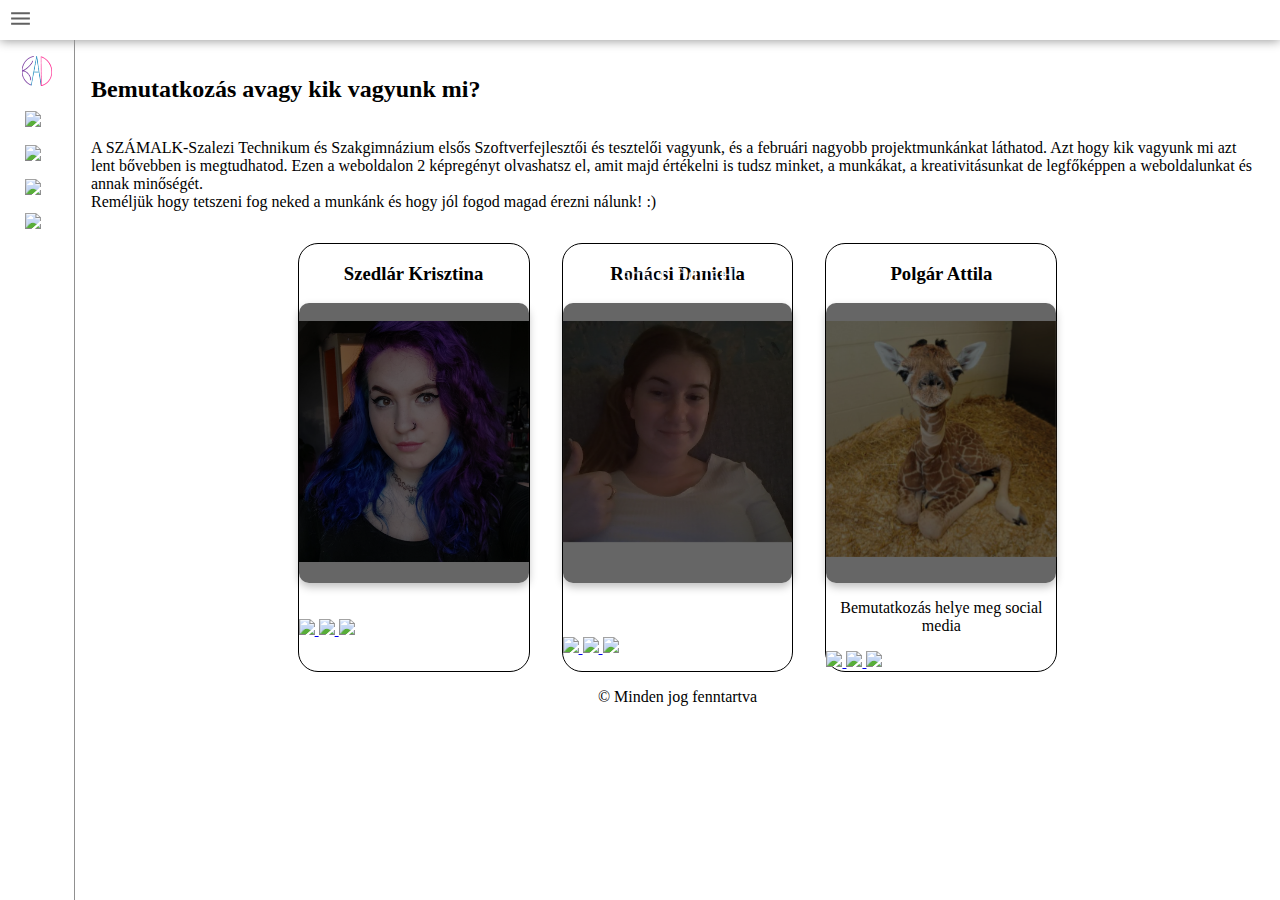
==== index.html @ f08a766b "f" ====
<!DOCTYPE html>
<html lang="hu">
  <head>
    <meta charset="UTF-8" />
    <meta http-equiv="X-UA-Compatible" content="IE=edge" />
    <meta name="viewport" content="width=device-width, initial-scale=1.0" />
    <link rel="stylesheet" href="navbar.css" />
    <script src="navbar.js" defer></script>
    <title>K & A & D</title>
    <link rel="stylesheet" href="kepregeny_flex.css" />
    <link rel="icon" href="kepek/logo.ico" />
  </head>

  <body>
    <header class="header">
      <button class="menu-icon-btn" data-menu-icon-btn>
        <svg
          viewbox="0 0 24 24"
          preserveaspectratio="xMidYMid meet"
          focusable="false"
          class="menu-icon"
        >
          <g><path d="M3 18h18v-2H3v2zm0-5h18v-2H3v2zm0-7v2h18V6H3z"></path></g>
        </svg>
      </button>
    </header>
    <div class="navbar">
      <nav class="sidebar" data-sidebar>
        <div class="top-sidebar">
          <a href="index.html" class="channel-logo"
            ><img src="kepek/logo.png" alt="Channel Logo"
          /></a>
          <div class="hidden-sidebar your-channel">K & A & D</div>
          <div class="hidden-sidebar channel-name">Képregény</div>
        </div>
        <div class="middle-sidebar">
          <ul class="sidebar-list">
            <li class="sidebar-list-item active">
              <a href="index.html" class="sidebar-link">
                <img
                  src="https://img.icons8.com/glyph-neue/30/000000/home.png"
                />
                <div class="hidden-sidebar">Főoldal</div>
              </a>
            </li>
            <li class="sidebar-list-item">
              <a href="kepregeny1.html" class="sidebar-link">
                <img
                  src="https://img.icons8.com/small/30/000000/comic-book.png"
                />
                <div class="hidden-sidebar">Képregény 1</div>
              </a>
            </li>
            <li class="sidebar-list-item">
              <a href="kepregeny2.html" class="sidebar-link">
                <img
                  src="https://img.icons8.com/ios-glyphs/30/000000/comic-book.png"
                />
                <div class="hidden-sidebar">Képregény 2</div>
              </a>
            </li>
            <li class="sidebar-list-item">
              <a href="urlap.html" class="sidebar-link">
                <img src="https://img.icons8.com/ios/30/000000/form.png" />
                <div class="hidden-sidebar">Űrlap</div>
              </a>
            </li>
          </ul>
        </div>
      </nav>
      <main class="content">
        <article>
          <section class="bemutatkozas">
            <h2>Bemutatkozás avagy kik vagyunk mi?</h2>
            <p>
              A SZÁMALK-Szalezi Technikum és Szakgimnázium elsős
              Szoftverfejlesztői és tesztelői vagyunk, és a februári nagyobb
              projektmunkánkat láthatod. Azt hogy kik vagyunk mi azt lent
              bővebben is megtudhatod. Ezen a weboldalon 2 képregényt olvashatsz
              el, amit majd értékelni is tudsz minket, a munkákat, a
              kreativitásunkat de legfőképpen a weboldalunkat és annak
              minőségét.
              <br />Reméljük hogy tetszeni fog neked a munkánk és hogy jól fogod
              magad érezni nálunk! :)
            </p>
          </section>
          <div class="wrapper">
            <div class="cols">
              <div class="col">
                <h3>Szedlár Krisztina</h3>
                <div class="container">
                  <div class="front">
                    <img
                      src="kepek/me.jpg"
                      alt=""
                      class="responsive"
                      style="width: 270px; height: auto; margin-top: 18px"
                    />
                  </div>
                  <div class="back">
                    <div class="inner">
                      <p>
                        Helló, a nevem Kriszti, 21 éves vagyok és szoftver
                        fejlesztő és tesztelőnek tanulok jelenleg.Lent vannak a
                        linkek a közösségi felületeimhez ha szeretnél jobban
                        megismerni ;)
                      </p>
                    </div>
                  </div>
                </div>
                <br /><br />
                <a
                  href="https://www.facebook.com/kriszti.szedlar"
                  target="blank"
                >
                  <img
                    src="https://img.icons8.com/ios/50/000000/facebook-new.png"
                  />
                </a>
                <a href="https://www.instagram.com/klittina/" target="blank">
                  <img
                    src="https://img.icons8.com/ios/50/000000/instagram-new--v1.png"
                  />
                </a>
                <a href="https://github.com/Klittina" target="blank">
                  <img
                    src="https://img.icons8.com/ios/50/000000/github--v1.png"
                  />
                </a>
              </div>
              <div class="col">
                <h3>Rohácsi Daniella</h3>
                <div class="container">
                  <div class="front">
                    <img
                      src="kepek/dana.jpg"
                      alt="dana"
                      class="responsive"
                      style="width: 270px; height: auto; margin-top: 18px"
                    />
                  </div>
                  <div class="back">
                    <div class="inner">
                      <p>
                        Halihó, Dana vagyok, 19 éves, éppen programozást
                        tanulok, amibe beletartozik a webprogramozás is, amit
                        kifejezetten kedvelek. A GitHub profilomon meg tudjátok
                        nézni a korábbi munkáimat.
                      </p>
                    </div>
                  </div>
                </div>
                <br /><br /><br />
                <a href="https://www.facebook.com/rohacsidana" target="blank">
                  <img
                    src="https://img.icons8.com/ios/50/000000/facebook-new.png"
                  />
                </a>
                <a href="https://www.instagram.com/rohacsidana/" target="blank">
                  <img
                    src="https://img.icons8.com/ios/50/000000/instagram-new--v1.png"
                  />
                </a>
                <a href="https://github.com/rohacsidana" target="blank">
                  <img
                    src="https://img.icons8.com/ios/50/000000/github--v1.png"
                  />
                </a>
              </div>
              <div class="col">
                <h3>Polgár Attila</h3>
                <div class="container">
                  <div class="front">
                    <img
                      src="kepek/cute-baby-animals-2.jpg"
                      alt=""
                      class="responsive"
                      style="width: 270px; height: auto; margin-top: 18px"
                    />
                  </div>
                  <div class="back">
                    <div class="inner">
                      <p>Rövid bemutatkozás</p>
                    </div>
                  </div>
                </div>
                <p>Bemutatkozás helye meg social media</p>
                <a href="https://www.facebook.com/atti.polgar.7" target="blank">
                  <img
                    src="https://img.icons8.com/ios/50/000000/facebook-new.png"
                  />
                </a>
                <a href="https://www.instagram.com/attika19195/" target="blank">
                  <img
                    src="https://img.icons8.com/ios/50/000000/instagram-new--v1.png"
                  />
                </a>
                <a href="https://github.com/Klittina" target="blank">
                  <img
                    src="https://img.icons8.com/ios/50/000000/github--v1.png"
                  />
                </a>
              </div>
            </div>
          </div>
        </article>

        <footer>&copy; Minden jog fenntartva</footer>
      </main>
    </div>
  </body>
</html>
---- navbar.css ----
body {
    margin: 0;
}

*,
*::before,
*::after {
    box-sizing: border-box;
}

 :root {
    --accent-color: rgb(204, 0, 0);
    --lightest-gray: rgb(244, 244, 244);
    --light-gray: rgb(144, 144, 144);
    --medium-gray: rgb(96, 96, 96);
    --dark-gray: rgb(13, 13, 13);
    --header-height: 40px;
    --animation-duration: 200ms;
    --animation-timing-curve: ease-in-out;
}

.header {
    display: flex;
    align-items: center;
    position: sticky;
    top: 0;
    background-color: white;
    box-shadow: 0 1px 10px 0 rgba(0, 0, 0, .4);
    padding: 0 .5rem;
    height: var(--header-height);
}

.menu-icon-btn {
    background: none;
    border: none;
    padding: 0;
}

.menu-icon {
    width: 25px;
    height: 25px;
    fill: var(--medium-gray);
    cursor: pointer;
}

.menu-icon:hover {
    fill: var(--dark-gray);
}

.sidebar {
    flex-shrink: 0;
    overflow: hidden;
    width: 75px;
    border-right: 1px solid var(--light-gray);
    display: flex;
    flex-direction: column;
    height: calc(100vh - var(--header-height));
    padding-top: 1rem;
    align-items: center;
    justify-content: stretch;
    transition: width var(--animation-duration) var(--animation-timing-curve);
    position: sticky;
    left: 0;
    top: var(--header-height);
}

.sidebar .hidden-sidebar {
    opacity: 0;
    width: 0;
    transition: opacity var(--animation-duration) var(--animation-timing-curve);
}

.sidebar.open .hidden-sidebar {
    width: 100%;
    height: auto;
    opacity: 1;
}

.sidebar .top-sidebar {
    display: flex;
    flex-direction: column;
    align-items: center;
}

.sidebar .channel-logo {
    display: block;
    width: 30px;
    height: 30px;
    transition: var(--animation-duration) var(--animation-timing-curve);
}

.sidebar.open .channel-logo {
    width: 90px;
    height: 90px;
}

.sidebar .channel-logo>img {
    width: 100%;
    height: 100%;
}

.middle-sidebar {
    overflow-y: auto;
    overflow-x: hidden;
    flex-grow: 1;
    margin: 1rem 0;
}

.middle-sidebar,
.bottom-sidebar {
    width: 100%;
}

.navbar {
    display: flex;
}

.content {
    margin: 1rem;
}

.sidebar-list {
    margin: 0;
    padding: 0;
    display: flex;
    flex-direction: column;
    align-items: center;
    list-style: none;
}

.sidebar.open .sidebar-link {
    justify-content: flex-start;
}

.sidebar-icon {
    width: 25px;
    height: 25px;
    flex-shrink: 0;
}

.sidebar-list .hidden-sidebar {
    margin-left: 1.5rem;
    white-space: nowrap;
}

.sidebar-link {
    display: flex;
    width: 100%;
    padding: .5rem 0;
    color: var(--light-gray);
    text-decoration: none;
    align-items: center;
    padding-left: 25px;
}

.sidebar-list-item {
    position: relative;
    width: 100%;
    fill: var(--light-gray);
}

.sidebar-list-item:hover {
    background-color: var(--lightest-gray);
}

.sidebar.open {
    width: 200px;
}

.your-channel {
    color: var(--dark-gray);
    font-size: .75rem;
    font-weight: bold;
    margin-bottom: .15rem;
    margin-top: .5rem;
}

.channel-name {
    color: var(--medium-gray);
    font-size: .75rem;
}

.sidebar .top-sidebar {
    height: 30px;
    transition: height var(--animation-duration) var(--animation-timing-curve);
}

.sidebar.open .top-sidebar {
    height: 125px;
}

.sidebar .top-sidebar .hidden-sidebar {
    text-align: center;
    width: 100%;
}
---- kepregeny_flex.css ----
.bemutatkozas {
    display: flex;
    flex-direction: column;
}

.wrapper {
    width: 90%;
    margin: 0 auto;
    max-width: 80rem;
}

.cols {
    display: -webkit-box;
    display: -ms-flexbox;
    display: flex;
    -ms-flex-wrap: wrap;
    flex-wrap: wrap;
    -webkit-box-pack: center;
    -ms-flex-pack: center;
    justify-content: center;
}

.col {
    width: calc(25% - 2rem);
    margin: 1rem;
    cursor: pointer;
    border-left: 3px;
    border-right: 3px;
    border: 1px solid black;
    border-radius: 20px;
}

.col h3 {
    text-align: center;
}

.col p {
    text-align: center;
}

.container {
    -webkit-transform-style: preserve-3d;
    transform-style: preserve-3d;
    -webkit-perspective: 1000px;
    perspective: 1000px;
    text-decoration: none;
}

.responsive {
    max-inline-size: 100%;
    block-size: auto;
}

.front,
.back {
    background-size: cover;
    box-shadow: 0 4px 8px 0 rgba(0, 0, 0, 0.25);
    border-radius: 10px;
    background-position: center;
    -webkit-transition: -webkit-transform .7s cubic-bezier(0.4, 0.2, 0.2, 1);
    transition: -webkit-transform .7s cubic-bezier(0.4, 0.2, 0.2, 1);
    -o-transition: transform .7s cubic-bezier(0.4, 0.2, 0.2, 1);
    transition: transform .7s cubic-bezier(0.4, 0.2, 0.2, 1);
    transition: transform .7s cubic-bezier(0.4, 0.2, 0.2, 1), -webkit-transform .7s cubic-bezier(0.4, 0.2, 0.2, 1);
    -webkit-backface-visibility: hidden;
    backface-visibility: hidden;
    text-align: center;
    min-height: 280px;
    height: auto;
    border-radius: 10px;
    color: #fff;
    font-size: 1.5rem;
    text-decoration: none;
}

.back {
    background: #cedce7;
    background: -webkit-linear-gradient(45deg, #cedce7 0%, #596a72 100%);
    background: -o-linear-gradient(45deg, #cedce7 0%, #596a72 100%);
    background: linear-gradient(45deg, #cedce7 0%, #596a72 100%);
    text-decoration: none;
}

.front:after {
    position: absolute;
    top: 0;
    left: 0;
    z-index: 1;
    width: 100%;
    height: 100%;
    content: '';
    display: block;
    opacity: .6;
    background-color: #000;
    -webkit-backface-visibility: hidden;
    backface-visibility: hidden;
    border-radius: 10px;
    text-decoration: none;
}

.container:hover .front,
.container:hover .back {
    -webkit-transition: -webkit-transform .7s cubic-bezier(0.4, 0.2, 0.2, 1);
    transition: -webkit-transform .7s cubic-bezier(0.4, 0.2, 0.2, 1);
    -o-transition: transform .7s cubic-bezier(0.4, 0.2, 0.2, 1);
    transition: transform .7s cubic-bezier(0.4, 0.2, 0.2, 1);
    transition: transform .7s cubic-bezier(0.4, 0.2, 0.2, 1), -webkit-transform .7s cubic-bezier(0.4, 0.2, 0.2, 1);
    text-decoration: none;
}

.back {
    position: absolute;
    top: 0;
    left: 0;
    width: 100%;
}

.inner {
    -webkit-transform: translateY(-50%) translateZ(60px) scale(0.94);
    transform: translateY(-50%) translateZ(60px) scale(0.94);
    top: 50%;
    position: absolute;
    left: 0;
    width: 100%;
    padding: 2rem;
    -webkit-box-sizing: border-box;
    box-sizing: border-box;
    outline: 1px solid transparent;
    -webkit-perspective: inherit;
    perspective: inherit;
    z-index: 2;
}

.container .back {
    -webkit-transform: rotateY(180deg);
    transform: rotateY(180deg);
    -webkit-transform-style: preserve-3d;
    transform-style: preserve-3d;
}

.container .front {
    -webkit-transform: rotateY(0deg);
    transform: rotateY(0deg);
    -webkit-transform-style: preserve-3d;
    transform-style: preserve-3d;
}

.container:hover .back {
    -webkit-transform: rotateY(0deg);
    transform: rotateY(0deg);
    -webkit-transform-style: preserve-3d;
    transform-style: preserve-3d;
}

.container:hover .front {
    -webkit-transform: rotateY(-180deg);
    transform: rotateY(-180deg);
    -webkit-transform-style: preserve-3d;
    transform-style: preserve-3d;
}

.front .inner p {
    font-size: 2rem;
    margin-bottom: 2rem;
    position: relative;
}

.front .inner p:after {
    content: '';
    width: 4rem;
    height: 2px;
    position: absolute;
    background: #C6D4DF;
    display: block;
    left: 0;
    right: 0;
    margin: 0 auto;
    bottom: -.75rem;
}

footer {
    text-align: center;
}

@media screen and (max-width: 64rem) {
    .col {
        width: calc(33.333333% - 2rem);
    }
}

@media screen and (max-width: 48rem) {
    .col {
        width: calc(50% - 2rem);
    }
}

@media screen and (max-width: 32rem) {
    .col {
        width: 100%;
        margin: 0 0 2rem 0;
    }
}
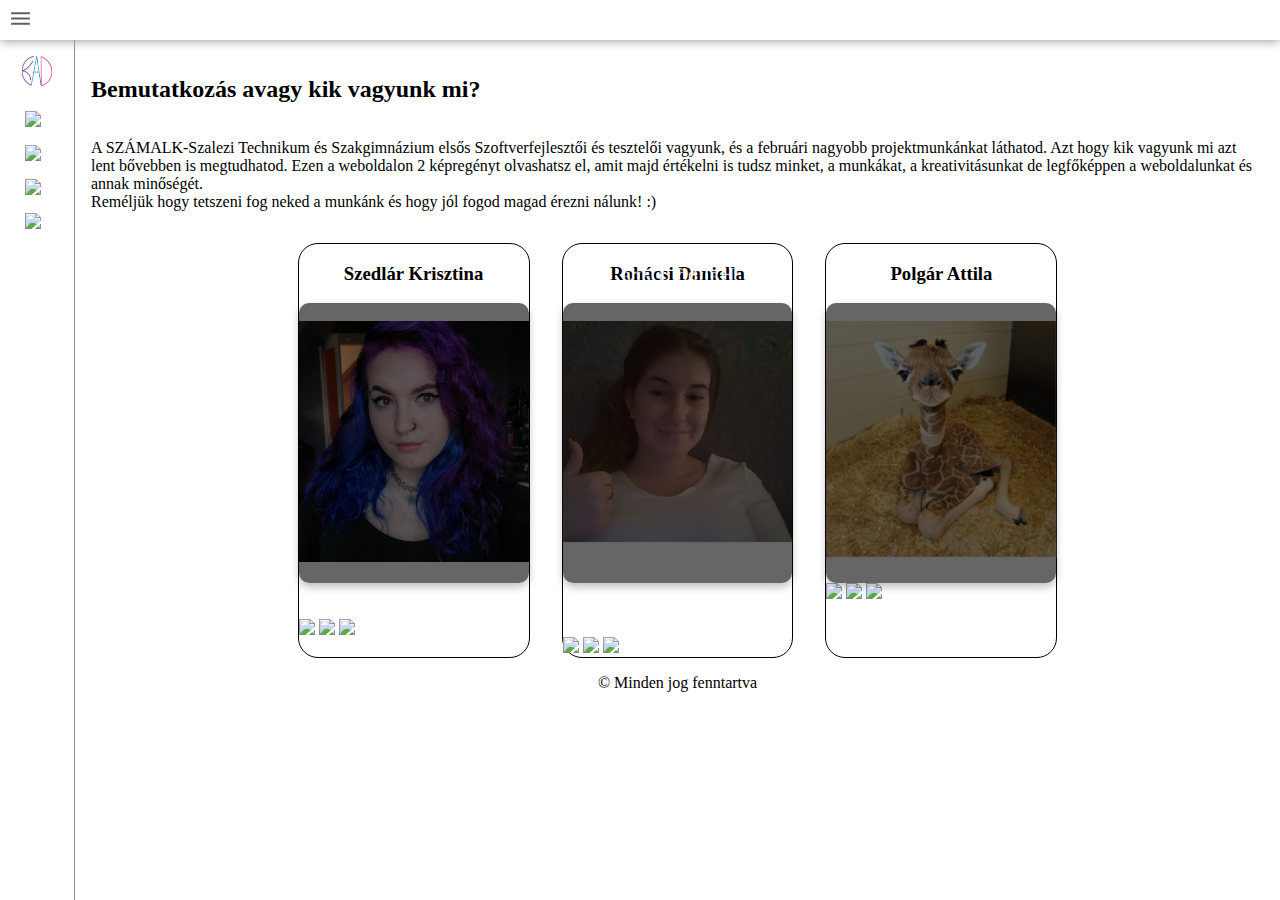
==== commit 4e94311b: "gggg" ====
--- a/index.html
+++ b/index.html
@@ -184,7 +184,7 @@
                     </div>
                   </div>
                 </div>
-                <p>Bemutatkozás helye meg social media</p>
+
                 <a href="https://www.facebook.com/atti.polgar.7" target="blank">
                   <img
                     src="https://img.icons8.com/ios/50/000000/facebook-new.png"
--- a/kepregeny_flex.css
+++ b/kepregeny_flex.css
@@ -199,4 +199,7 @@
         width: 100%;
         margin: 0 0 2rem 0;
     }
+}
+.wrapper a{
+    text-decoration: none;
 }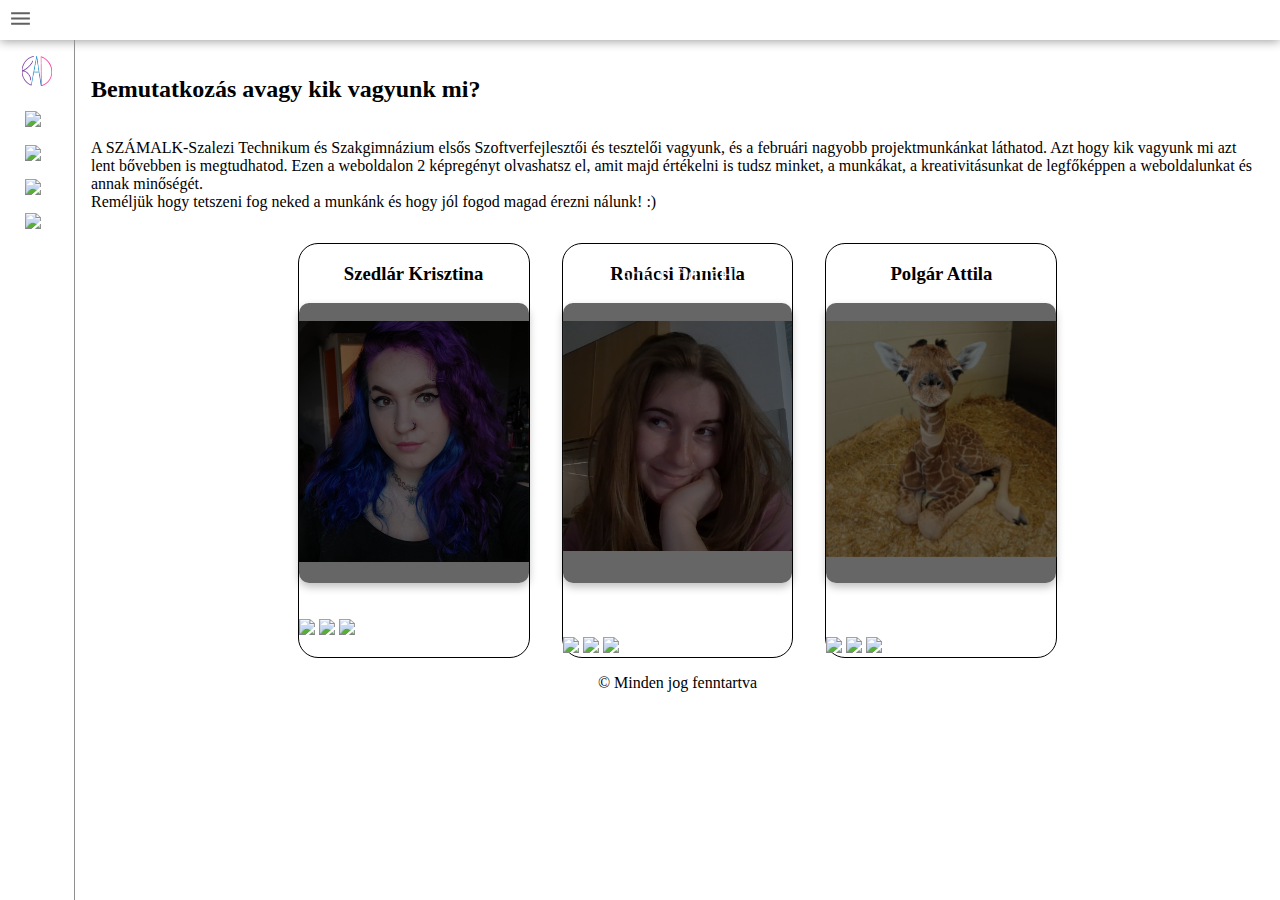
==== commit 55f2e631: "br" ====
--- a/index.html
+++ b/index.html
@@ -184,7 +184,7 @@
                     </div>
                   </div>
                 </div>
-
+                <br /><br /><br />
                 <a href="https://www.facebook.com/atti.polgar.7" target="blank">
                   <img
                     src="https://img.icons8.com/ios/50/000000/facebook-new.png"
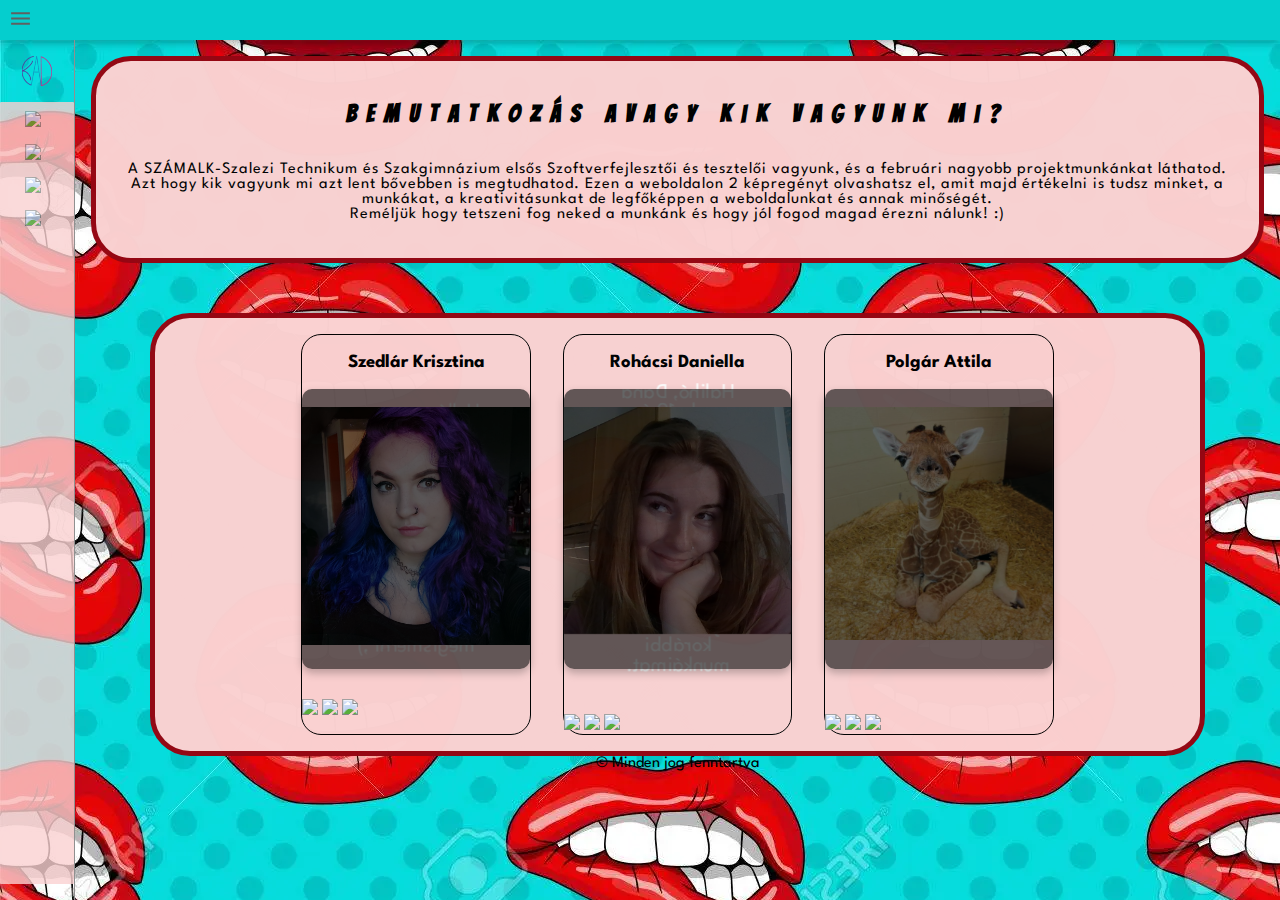
==== commit 5c926713: "/edit index formazas" ====
--- a/index.html
+++ b/index.html
@@ -8,6 +8,7 @@
     <script src="navbar.js" defer></script>
     <title>K & A & D</title>
     <link rel="stylesheet" href="kepregeny_flex.css" />
+    <link rel="stylesheet" href="index_formazas.css">
     <link rel="icon" href="kepek/logo.ico" />
   </head>
 
--- a/index_formazas.css
+++ b/index_formazas.css
@@ -0,0 +1,44 @@
+@import url("https://fonts.googleapis.com/css2?family=Bangers&display=swap");
+@import url('https://fonts.googleapis.com/css2?family=League+Spartan&display=swap');
+.bemutatkozas h2 {
+  text-align: center;
+  font-family: "Bangers", cursive;
+  letter-spacing: 10px;
+}
+.bemutatkozas {
+  padding: 10px;
+  background-color: rgb(250, 209, 209);
+  border: 5px solid rgb(149, 7, 19);
+  border-radius: 40px;
+  opacity: 0.99;
+  font-family: 'League Spartan', sans-serif;
+  letter-spacing: 1px;
+  text-align: center;
+  padding: 20px;
+}
+.wrapper {
+  background-color: rgb(250, 209, 209);
+  border-radius: 40px;
+  opacity: 0.99;
+  margin-top: 50px;
+  border: 5px solid rgb(149, 7, 19);
+  font-family: 'League Spartan', sans-serif;
+}
+.navbar {
+  background-image: url(kepek/hatter.jpg);
+  background-repeat: repeat;
+}
+.middle-sidebar {
+  background-color: rgb(250, 209, 209);
+  border-radius: 1px;
+  opacity: 0.8;
+  font-family: "Bangers", cursive;
+  letter-spacing: 3px;
+  color: black;
+}
+.header {
+  background-color: rgb(5, 206, 206);
+}
+footer{
+    font-family: 'League Spartan', sans-serif;
+}
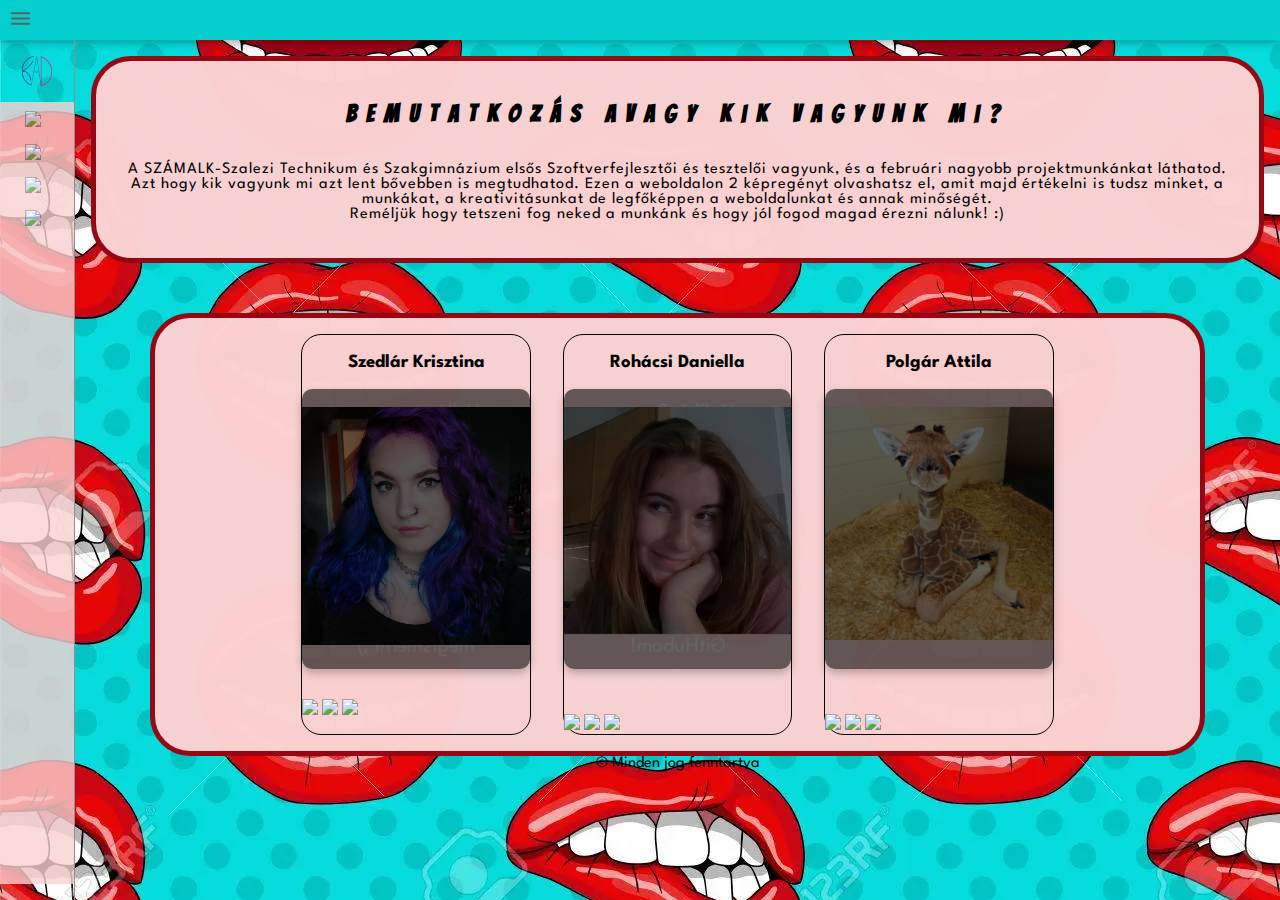
==== commit dd902223: "/edit kepek" ====
--- a/index.html
+++ b/index.html
@@ -8,7 +8,8 @@
     <script src="navbar.js" defer></script>
     <title>K & A & D</title>
     <link rel="stylesheet" href="kepregeny_flex.css" />
-    <link rel="stylesheet" href="index_formazas.css">
+    <link rel="stylesheet" href="index_formazas.css" />
+    <link rel="stylesheet" href="mindenre_igaz.css">
     <link rel="icon" href="kepek/logo.ico" />
   </head>
 
@@ -32,7 +33,6 @@
             ><img src="kepek/logo.png" alt="Channel Logo"
           /></a>
           <div class="hidden-sidebar your-channel">K & A & D</div>
-          <div class="hidden-sidebar channel-name">Képregény</div>
         </div>
         <div class="middle-sidebar">
           <ul class="sidebar-list">
@@ -144,9 +144,8 @@
                     <div class="inner">
                       <p>
                         Halihó, Dana vagyok, 19 éves, éppen programozást
-                        tanulok, amibe beletartozik a webprogramozás is, amit
-                        kifejezetten kedvelek. A GitHub profilomon meg tudjátok
-                        nézni a korábbi munkáimat.
+                        tanulok, beletartozik a webprogramozás is, amit
+                        kifejezetten kedvelek. Böngészd nyugodtan a GitHubom!
                       </p>
                     </div>
                   </div>
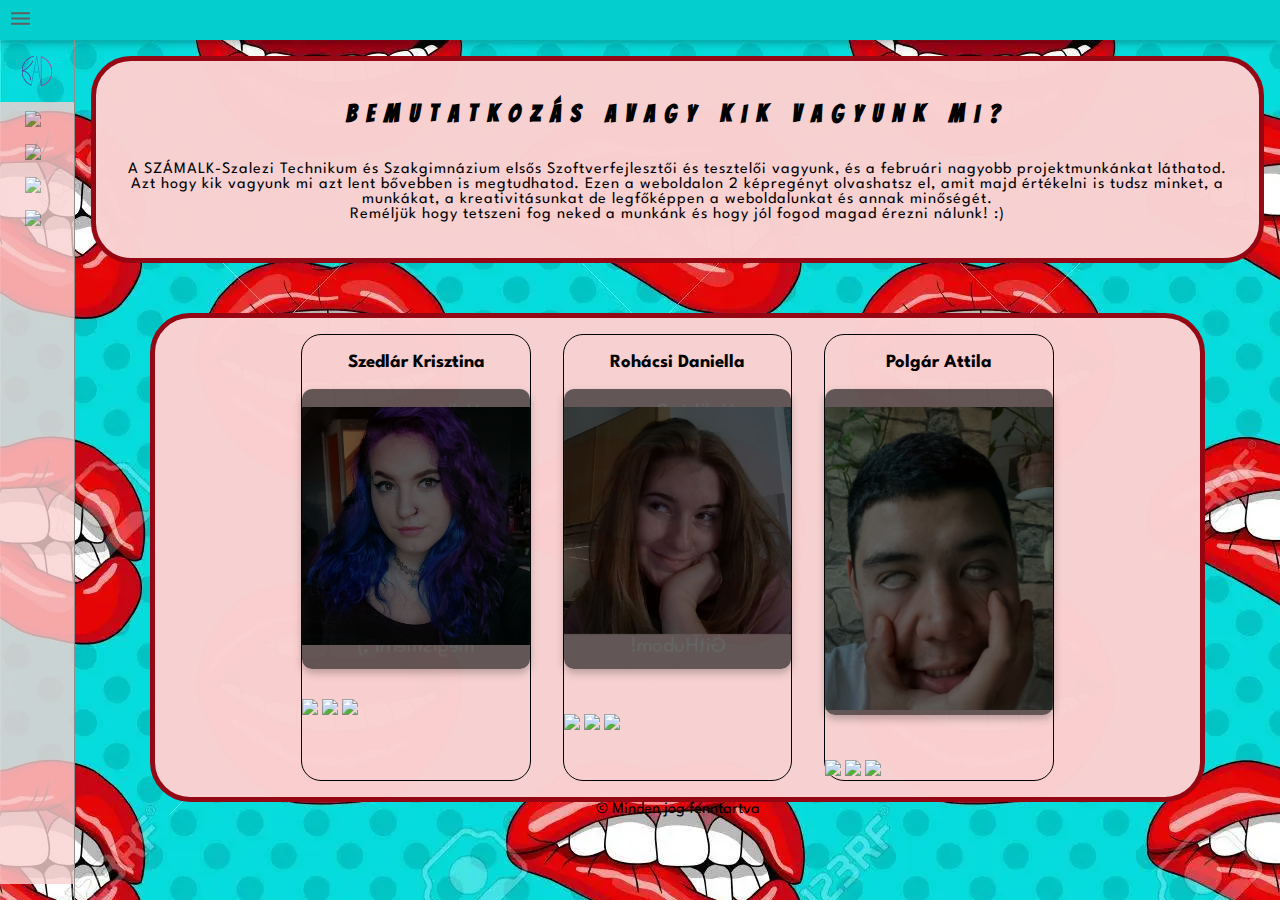
==== commit 622970cb: "proba2" ====
--- a/index.html
+++ b/index.html
@@ -172,7 +172,7 @@
                 <div class="container">
                   <div class="front">
                     <img
-                      src="kepek/cute-baby-animals-2.jpg"
+                      src="kepek/atis.JPG"
                       alt=""
                       class="responsive"
                       style="width: 270px; height: auto; margin-top: 18px"
@@ -180,7 +180,7 @@
                   </div>
                   <div class="back">
                     <div class="inner">
-                      <p>Rövid bemutatkozás</p>
+                      <p>Szia Atis vagyok, gyönyörű vagy ma. Én pedig éhes és álmos vagyok. Kattints lent.</p>
                     </div>
                   </div>
                 </div>
@@ -195,7 +195,7 @@
                     src="https://img.icons8.com/ios/50/000000/instagram-new--v1.png"
                   />
                 </a>
-                <a href="https://github.com/Klittina" target="blank">
+                <a href="https://github.com/attika19195" target="blank">
                   <img
                     src="https://img.icons8.com/ios/50/000000/github--v1.png"
                   />
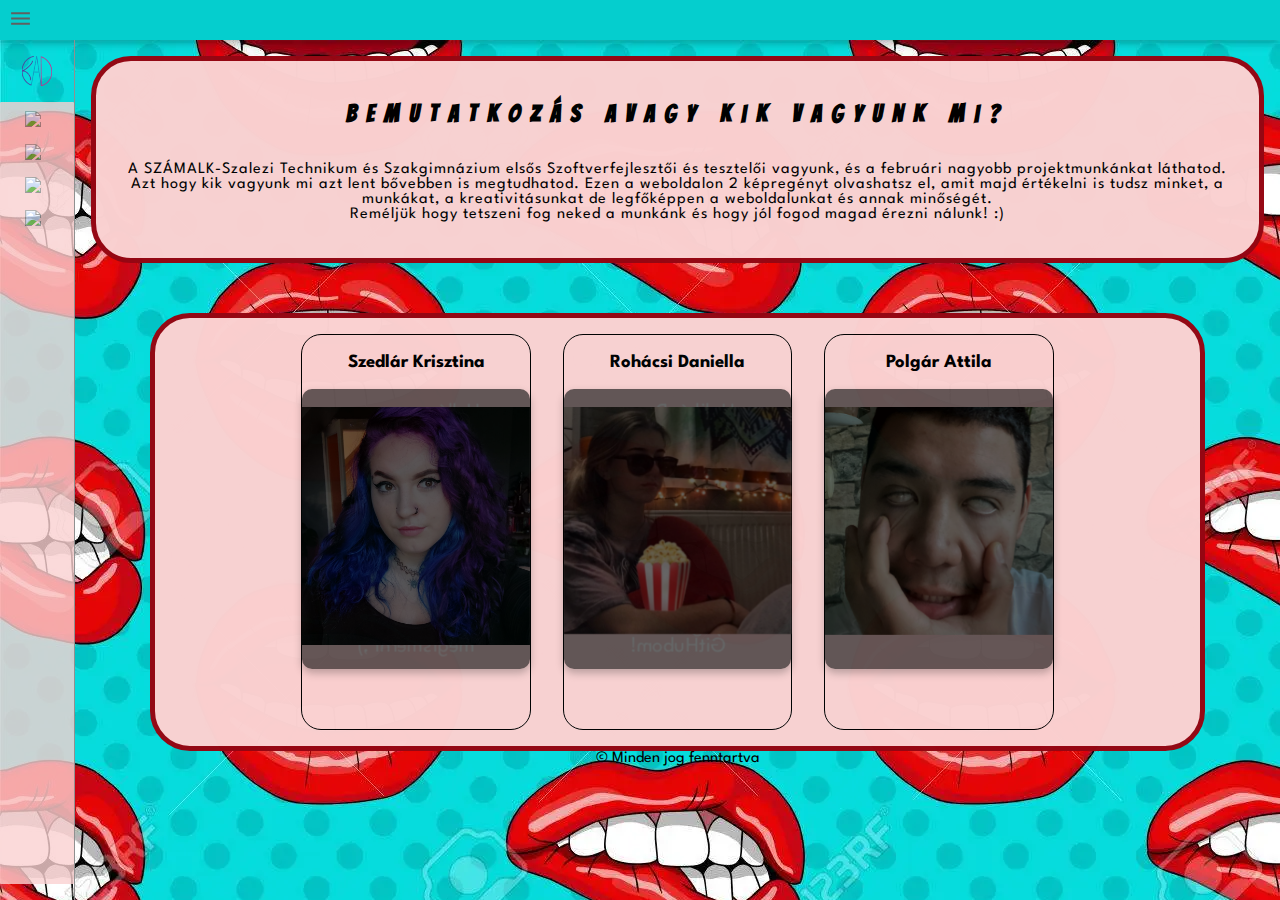
==== commit df2b4e06: "/edit szépítgetés" ====
--- a/index.html
+++ b/index.html
@@ -9,7 +9,7 @@
     <title>K & A & D</title>
     <link rel="stylesheet" href="kepregeny_flex.css" />
     <link rel="stylesheet" href="index_formazas.css" />
-    <link rel="stylesheet" href="mindenre_igaz.css">
+    <link rel="stylesheet" href="mindenre_igaz.css" />
     <link rel="icon" href="kepek/logo.ico" />
   </head>
 
@@ -116,16 +116,23 @@
                 >
                   <img
                     src="https://img.icons8.com/ios/50/000000/facebook-new.png"
-                  />
-                </a>
-                <a href="https://www.instagram.com/klittina/" target="blank">
+                    alt=""
+                  />
+                </a>
+                <a
+                  href="https://www.instagram.com/klittina/"
+                  alt=""
+                  target="blank"
+                >
                   <img
                     src="https://img.icons8.com/ios/50/000000/instagram-new--v1.png"
-                  />
-                </a>
-                <a href="https://github.com/Klittina" target="blank">
+                    alt=""
+                  />
+                </a>
+                <a href="https://github.com/Klittina" alt="" target="blank">
                   <img
                     src="https://img.icons8.com/ios/50/000000/github--v1.png"
+                    alt=""
                   />
                 </a>
               </div>
@@ -151,19 +158,30 @@
                   </div>
                 </div>
                 <br /><br /><br />
-                <a href="https://www.facebook.com/rohacsidana" target="blank">
+                <a
+                  href="https://www.facebook.com/rohacsidana"
+                  alt=""
+                  target="blank"
+                >
                   <img
                     src="https://img.icons8.com/ios/50/000000/facebook-new.png"
-                  />
-                </a>
-                <a href="https://www.instagram.com/rohacsidana/" target="blank">
+                    alt=""
+                  />
+                </a>
+                <a
+                  href="https://www.instagram.com/rohacsidana/"
+                  alt=""
+                  target="blank"
+                >
                   <img
                     src="https://img.icons8.com/ios/50/000000/instagram-new--v1.png"
-                  />
-                </a>
-                <a href="https://github.com/rohacsidana" target="blank">
+                    alt=""
+                  />
+                </a>
+                <a href="https://github.com/rohacsidana" alt="" target="blank">
                   <img
                     src="https://img.icons8.com/ios/50/000000/github--v1.png"
+                    alt=""
                   />
                 </a>
               </div>
@@ -180,24 +198,38 @@
                   </div>
                   <div class="back">
                     <div class="inner">
-                      <p>Szia Atis vagyok, gyönyörű vagy ma. Én pedig éhes és álmos vagyok. Kattints lent.</p>
+                      <p>
+                        Szia Atis vagyok, gyönyörű vagy ma. Én pedig éhes és
+                        álmos vagyok. Kattints lent.
+                      </p>
                     </div>
                   </div>
                 </div>
                 <br /><br /><br />
-                <a href="https://www.facebook.com/atti.polgar.7" target="blank">
+                <a
+                  href="https://www.facebook.com/atti.polgar.7"
+                  alt=""
+                  target="blank"
+                >
                   <img
                     src="https://img.icons8.com/ios/50/000000/facebook-new.png"
-                  />
-                </a>
-                <a href="https://www.instagram.com/attika19195/" target="blank">
+                    alt=""
+                  />
+                </a>
+                <a
+                  href="https://www.instagram.com/attika19195/"
+                  alt=""
+                  target="blank"
+                >
                   <img
                     src="https://img.icons8.com/ios/50/000000/instagram-new--v1.png"
-                  />
-                </a>
-                <a href="https://github.com/attika19195" target="blank">
+                    alt=""
+                  />
+                </a>
+                <a href="https://github.com/attika19195" alt="" target="blank">
                   <img
                     src="https://img.icons8.com/ios/50/000000/github--v1.png"
+                    alt=""
                   />
                 </a>
               </div>
